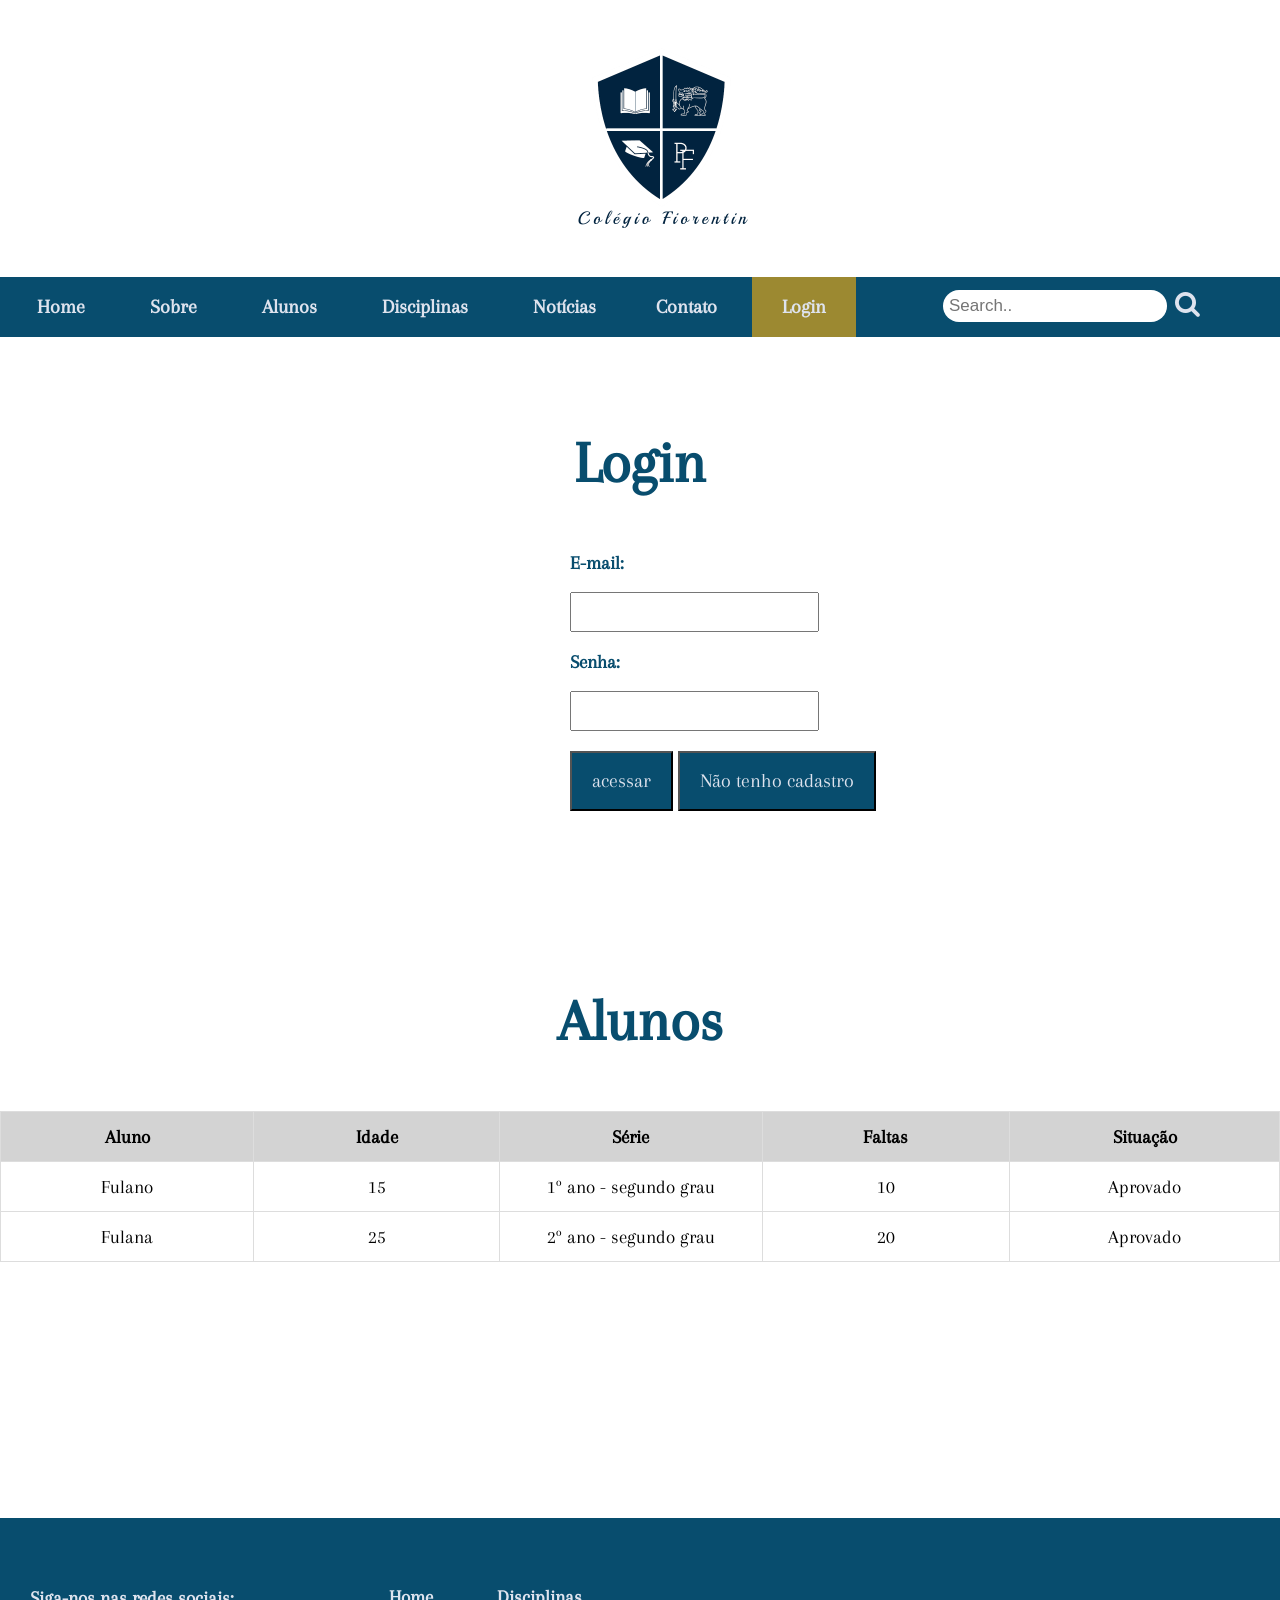
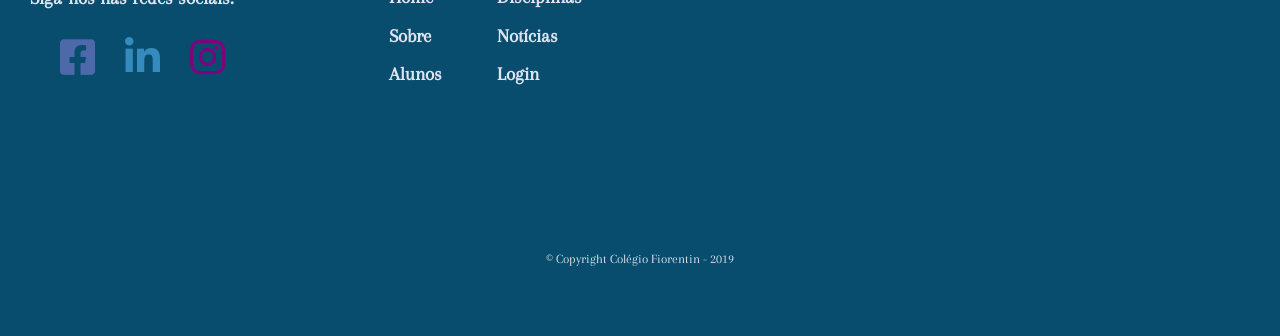
==== login.html @ 2f36b764 "Crud Colégio em Javascript" ====
<!DOCTYPE html>
<html lang="pt-br">
<head>
    <meta charset="UTF-8" />
    <meta name="viewport" content="width=device-width">
    <meta name="author" content="Philippo Rodrigues" />
    <meta name="keywords" content="Colégio, Fiorentin, High School" />
    <link rel="stylesheet" href="https://cdnjs.cloudflare.com/ajax/libs/font-awesome/5.11.2/css/all.css" type="text/css">
    <title>Login</title>
    <link rel="stylesheet" href="https://cdnjs.cloudflare.com/ajax/libs/font-awesome/4.7.0/css/font-awesome.min.css">
    <script src="Modernizr/modernizr-custom.js"></script>
    <link rel="stylesheet" href="css/reset.css" />
    <link rel="stylesheet" href="css/estilos.css" />
    <link
            href="https://fonts.googleapis.com/css?family=Arapey&display=swap"
            rel="stylesheet"
    />
</head>

<body>

<header>
    <div class="imagem-cabecalho">
        <img
                src="imagensIndex/logoColegio.png"
                alt="Brasão da escola nas cores azul e branco"
                title="Logomarca escola"
        />
    </div>
    <div>
        <nav class="menu-outras-paginas">
            <ul class="primary">
                <li>
                    <a href="index.html" title="home">home</a>
                </li>
                <li>
                    <a href="sobre.html" title="sobre">sobre</a>
                </li>
                <li>
                    <a href="">alunos</a>
                    <ul class="sub">
                        <li><a href="alunos.html" title="alunos">tabela de alunos</a></li>
                    </ul>
                </li>
                <li>
                    <a href="#">disciplinas</a>
                    <ul class="sub">
                        <li><a href="#">tabela de disciplinas/professores</a></li>
                    </ul>
                </li>
                <li>
                    <a href="noticias.html" title="notícias">notícias</a>
                <li>
                    <a href="contato.html" title="contato">contato</a>
                </li>
                <li class="login">
                    <a href="login.html">login</a>
                    <ul class="sub">
                        <li><a  class="menu-login" href="login.html" title="login">Login</a></li>
                        <li><a  class="menu-cadastro" href="login.html" title="cadastro">Cadastro</a></li>
                    </ul>
                </li>
                <li class="search">
                    <form>
                        <label>
                            <input type="text" placeholder="Search.." name="search">
                        </label>
                        <button type="submit"><i class="fa fa-search"></i></button>
                    </form>
                </li>
            </ul>
        </nav>
    </div>
</header>
<main>
    <section id="form-login">

        <h2>Login</h2>

        <div class="login-form">
        <form>
                <label for="nome-login">E-mail:</label>
                <input type="text" id="nome-login" required />

                <label for="senha-login">Senha:</label>
                <input type="password" id="senha-login" required />

            <input type="button" value="acessar" class="submit-login" />
            <input type="button" value="Não tenho cadastro" class="sem-cadastro-login" onclick="cadastro()" />
        </form>
        </div>

        <div class="tabela-login">
            <h2>Alunos</h2>
            <table id="tabela-login">
                <thead>
                <tr>
                    <th>Aluno</th>
                    <th>Idade</th>
                    <th>Série</th>
                    <th>Faltas</th>
                    <th>Situação</th>
                </tr>
                </thead>
                <tbody id="tbody-login">
                <tr>
                    <td>
                        Fulano
                    </td>
                    <td>
                        15
                    </td>
                    <td>
                        1º ano - segundo grau
                    </td>
                    <td>
                        10
                    </td>
                    <td>
                        Aprovado
                    </td>
                </tr>
                <tr>
                    <td>
                        Fulana
                    </td>
                    <td>
                        25
                    </td>
                    <td>
                        2º ano - segundo grau
                    </td>
                    <td>
                        20
                    </td>
                    <td>
                        Aprovado
                    </td>
                </tr>

                </tbody>
            </table>
        </div>
    </section>

    <section id="cadastro-login">

        <h2>Cadastro</h2>

        <div class="cadastro-form">

        <form>
                <label for="nome-cadastro">Nome completo:</label>
                <input type="text" id="nome-cadastro" required />

                <label for="email-cadastro">E-mail:</label>
                <input type="email" id="email-cadastro" required />

                <label for="senha-cadastro">Senha:</label>
                <input type="email" id="senha-cadastro" required />

            <input type="button" value="cadastrar" class="submit-cadastro" />
        </form>
        </div>
    </section>
</main>
<footer>
    <section class="redes-sociais">
        <h4>Siga-nos nas redes sociais:</h4>
        <ul class='icones'>
            <li class='fb'>
                <i class="fab fa-facebook-square"></i>
            </li>
            <li class="in">
                <i class="fab fa-linkedin"></i>
            </li>
            <li class="ig">
                <i class="fab fa-instagram"></i>
            </li>
        </ul>
    </section>

    <div class="menu-footer">
        <ul class="menu-simplificado">
            <li><a href="index.html">Home</a></li>
            <li><a href="sobre.html">Sobre</a></li>
            <li><a href="alunos.html">Alunos</a></li>
        </ul>
        <ul class="menu-simplificado2">
            <li><a href="disciplinas.html">Disciplinas</a></li>
            <li><a href="noticias.html">notícias</a></li>
            <li><a href="login.html">login</a></li>
        </ul>
    </div>

    <p class="copyright">&copy; Copyright Colégio Fiorentin - 2019</p>

</footer>
<script src="js/loginCadastro.js"></script>
</body>
</html>
---- css/estilos.css ----
* {
  box-sizing: border-box;
  margin: 0;
  padding: 0;
}

header {
  width: 100%;
}

body {
  font-family: "Arapey", serif;
  font-size: 1.2em;
  background-color: #fff;
  margin: 0;
}

.imagem-cabecalho img {
  position: relative;
  width: auto;
  margin: 3% 44%;
}

nav {
  text-align: center;
  display: block;
  margin-bottom: 11em;
  background-color: #084d6e;
  box-sizing: border-box;
}

nav a {
  color: #dee3ee;
  text-align: center;
  text-transform: capitalize;
  font-weight: bolder;
  text-decoration: none;
  font-size: 20px;
}

nav ul li {
  display: inline-block;
}

nav > ul > .login {
  background-color: #9c8931;
}

nav a:hover {
  text-decoration: underline;
  background: #dee3ee;
  padding: 100%;
}

a {
  text-decoration: none;
  color: #fff;
}

ul:after {
  clear: both;
}

ul:before,
ul:after {
  content: " ";
  display: table;
}

ul.primary li a {
  display: block;
  padding: 20px 30px;
}

ul.primary li:last-child a {
  border-right: none;
}

ul.primary li a:hover {
  color: #000;
}

ul.sub {
  position: absolute;
  z-index: 200;
  box-shadow: 2px 2px 0 #bebebe;
  width: 28%;
  display: none;
}

ul.sub li {
  float: none;
  margin: 0;
}

ul.sub li a {
  border-bottom: 1px dotted #ccc;
  border-right: none;
  color: #000;
}

ul.sub li a:hover {
  color: #000;
  background: #eeeeee;
}

ul.primary li:hover ul {
  display: block;
  background: #fff;
}

ul.primary li:hover a {
  background: #fff;
  color: #666;
}

ul.primary li:hover > a {
  color: #000;
}

.primary .search {
  overflow: hidden;
  background-color: inherit;
  display: inline-block;
  padding-left: 80px;
  padding-top: 1%;
}

.primary.search a {
  float: left;
  color: black;
  text-align: center;
  padding: 14px 16px;
  text-decoration: none;
  font-size: 17px;
}

.primary .search a:hover {
  background-color: #ddd;
  color: black;
}

.primary .search a.active {
  background-color: #2196f3;
  color: white;
}

.primary .search {
  float: right;
  padding-right: 80px;
}

.primary .search input[type="text"] {
  padding: 6px;
  font-size: 17px;
  border: none;
  vertical-align: middle;
  border-radius: 50px;
}

.primary .search button {
  float: right;
  vertical-align: middle;
  margin-left: 8px;
  background-color: inherit;
  font-size: 27px;
  border: none;
  cursor: pointer;
  color: #dee3ee;
}

.primary .search button:hover {
  background: #ccc;
}

main {
  margin-bottom: 105px;
}

#subtitulo1 h2 {
  color: #084d6e;
  font-size: 3em;
  text-align: center;
}

.imagem-banner {
  width: 100%;
  height: 800px;
  box-sizing: border-box;
  margin: 2.5em 0;
}

.secao-eventos-index,
.secao-sobre {
  width: 100%;
  height: 400px;
  box-sizing: border-box;
}

.secao-eventos-index h4 {
  font-size: 40px;
  text-align: left;
  margin-bottom: 1.5em;
  margin-left: 30px;
  color: #084d6e;
  width: 100%;
}

#subtitulo2 h2,
#subtitulo3 h2,
#subtitulo4 h2 {
  margin-top: 5em;
  padding-bottom: 1em;
  color: #084d6e;
  font-size: 1.6em;
  text-align: left;
}

#subtitulo2 p,
#subtitulo3 p,
#subtitulo4 p {
  vertical-align: middle;
  margin-top: 6%;
  color: black;
  font-weight: bold;
  text-align: justify;
}

#subtitulo2 img,
#subtitulo3 img,
#subtitulo4 img {
  margin-right: 3%;
  float: left;
  border-radius: 100%;
  width: 100px;
}

#subtitulo2 img,
#subtitulo3 img,
#subtitulo4 img {
  box-shadow: 0 0 0 rgba(98, 69, 59, 0.3);
  transition: box-shadow 0.8s ease-in-out;
}

#subtitulo2 img:hover,
#subtitulo3 img:hover,
#subtitulo4 img:hover {
  box-shadow: 0 20px 20px rgba(98, 69, 59, 0.3);
  transition: box-shadow 0.8s ease-in-out;
  transform: scale(1.2);
}

#subtitulo2,
#subtitulo3,
#subtitulo4,
#depoimento1,
#depoimento2,
#depoimento3 {
  display: inline-block;
  float: left;
}

#subtitulo2 {
  margin-left: 5%;
}

#subtitulo3 {
  margin-left: 6%;
}

#subtitulo4 {
  margin-left: 11%;
}

.depoimentos-index {
  margin-top: 6%;
  background: repeating-linear-gradient(#fefefe, #dee3ee, #fefefe);
  margin-bottom: 100px;
  height: 600px;
}

.depoimentos-index h2 {
  font-size: 60px;
  text-align: center;
  color: #084d6e;
  text-transform: capitalize;
}

.secao-eventos-index h2 {
  font-size: 60px;
  color: #084d6e;
  text-align: center;
  text-transform: capitalize;
}

#depoimento1 {
  margin-left: 5%;
}

#depoimento2 {
  margin-left: 6%;
}

#depoimento3 {
  margin-left: 5%;
}

#depoimento1 h2,
#depoimento2 h2,
#depoimento3 h2 {
  margin-top: 5em;
  padding-bottom: 1em;
  color: #084d6e;
  font-size: 1.6em;
  text-align: left;
  font-style: italic;
}

#depoimento1 img,
#depoimento2 img,
#depoimento3 img {
  margin-right: 5%;
  float: left;
  width: 200px;
  height: 200px;
}

#depoimento1 p,
#depoimento3 p {
  vertical-align: top;
  margin-bottom: 52px;
  color: black;
  font-style: italic;
  width: 350px;
  overflow-wrap: break-word;
  font-size: 23px;
}

#depoimento2 p {
  vertical-align: middle;
  margin-bottom: 30px;
  color: black;
  font-style: italic;
  width: 350px;
  overflow-wrap: break-word;
  font-size: 23px;
}

#depoimento1 p:last-child,
#depoimento2 p:last-child,
#depoimento3 p:last-child {
  display: inline-block;
  font-size: 12px;
}

footer {
  background: #084d6e;
  padding-top: 40px;
}

.redes-sociais {
  margin-top: 30px;
  margin-left: 30px;
  margin-bottom: 15px;
  display: inline-block;
}

.redes-sociais h4 {
  color: #dee3ee;
  margin-bottom: 20px;
}

.fb,
.in,
.ig {
  float: left;
  margin-left: 30px;
  font-size: 40px;
  padding-top: 10px;
  display: inline-block;
}

.fb {
  color: #4e69aa;
}

.in {
  color: #368bbe;
}

.ig {
  color: purple;
}

.menu-footer {
  display: inline-block;
  margin-left: 150px;
}

.menu-simplificado,
.menu-simplificado2 {
  display: inline-block;
  list-style-type: none;
  margin-top: 20px;
  line-height: 2;
  text-transform: capitalize;
  font-weight: bold;
  color: #dee3ee;
}

.menu-simplificado2 {
  margin-left: 50px;
}

.menu-simplificado a:link,
.menu-simplificado2 a:link {
  text-decoration: none;
  color: #dee3ee;
}

.copyright {
  color: #dee3ee;
  font-size: 13px;
  padding-top: 160px;
  text-align: center;
  padding-bottom: 70px;
}

/*Sobre*/

.menu-outras-paginas {
  margin-bottom: 5em;
}

.secao-sobre {
  margin-bottom: 45em;
  text-transform: capitalize;
}

.secao-sobre h2 {
  font-size: 60px;
  margin-bottom: 2em;
  text-align: center;
  color: #084d6e;
  width: 100%;
}

#imagem-sobre img {
  float: left;
  display: inline-block;
  width: 600px;
  margin-left: 70px;
  margin-right: 3em;
}

#texto-sobre {
  vertical-align: middle;
  color: black;
  overflow-wrap: break-word;
  font-size: 22px;
  line-height: 2;
  text-align: justify;
  margin-right: 30px;
}

#texto-sobre2 {
  float: left;
  margin-left: 20px;
  margin-top: 60px;
  vertical-align: middle;
  color: black;
  overflow-wrap: break-word;
  font-size: 18px;
  line-height: 2;
  text-align: justify;
}

/*Contato*/

#contato-colegio h2,
#form h2 {
  font-size: 60px;
  margin-bottom: 2em;
  margin-left: 50px;
  text-align: center;
  color: #084d6e;
  width: 100%;
}

#contato-colegio h2,
#contato-colegio form,
#contato-colegio input,
#contato-colegio .submit,
#contato-colegio {
  text-align: center;
  margin-bottom: 20px;
}

#contato-colegio h2 {
  margin-bottom: 1.5em;
}

#nome,
#email,
#individuo {
  text-align: center;
  width: 35%;
  height: 30px;
  border-color: #084d6e;
}

#nome,
#email {
  margin-left: 60px;
  text-align: center;
}

#individuo {
  margin-bottom: 20px;
  margin-left: 40px;
}

#comentarios {
  margin-left: 20px;
  text-align: center;
  width: 35%;
  height: 100px;
  color: #084d6e;
  font-weight: bold;
  font-size: 14px;
  border-color: #084d6e;
}

.submit {
  width: 35%;
  height: 40px;
  font-family: "Arapey", serif;
  background-color: #084d6e;
  font-size: 20px;
  color: #dee3ee;
  margin-left: 125px;
  margin-top: 20px;
}

#formulario img {
  width: 300px;
  height: 300px;
  float: right;
  margin-right: 20%;
  object-fit: fill;
}

/*Alunos*/

#cadastro, #alterar {
  display: block;
  width: 35%;
  height: 60px;
  font-family: "Arapey", serif;
  background-color: #084d6e;
  font-size: 20px;
  color: #dee3ee;
  margin-left: 30px;
}

#form input,
#aluno,
#idade,
#serie,
#faltas {
  margin-bottom: 20px;
  margin-top: 20px;
  display: block;
  width: 35%;
  height: 30px;
  margin-left: 30px;
}

#form label {
  margin-left: 30px;
}

#form p {
  display: block;
  width: auto;
  text-align: center;
  margin-bottom: 3em;
  background-color: #dee3ee;
  font-weight: bold;
  padding: 7px;
}

#tabela {
  margin-top: 10em;
  margin-left: 30px;
}

td,
th {
  border: 1px solid #ddd;
  text-align: center;
  width: 940px;
  height: 50px;
  vertical-align: middle;
}

td:last-child, td:nth-child(6) {
  border: none;
}

th {
  background-color: lightgray;
}

#botao-apagar, #botao-editar {
  width: 35%;
  height: 40px;
  font-family: "Arapey", serif;
  font-size: 20px;
  color: #dee3ee;
  float: left;
}

#botao-editar {
  margin-left: 20%;
  margin-right: 5%;
  background-color: #084d6e;
}

#botao-apagar {
  background-color: red;
}

.footer-contato {
  margin-top: 300px;
}

/*Notícias*/

#titulo-noticia-pagina {
  color: #084d6e;
  font-size: 3em;
  text-align: center;
  margin-bottom: 1em;
}

.noticia-principal h2 {
  font-weight: bold;
  font-size: 30px;
  margin: 10px 70px;
}

.noticia-principal h4 {
  font-weight: bold;
  font-size: 20px;
  margin: 10px 70px;
}

.noticia-principal p {
  text-align: justify;
  line-height: 1.6;
  margin: 10px 70px;
}

.noticia-principal p:last-child {
  text-align: justify;
  line-height: 1.6;
  margin: 10px 70px;
  font-weight: bold;
}

.noticia-principal p:last-child {
  margin-bottom: 6em;
}

.noticia-principal a {
  color: black;
}

#noticia2 {
  margin-left: 5%;
}

#noticia2 img,
#noticia3 img,
#noticia4 img {
  float: left;
  display: inline-block;
  width: 200px;
  height: 200px;
  vertical-align: center;
}

#noticia2 img {
  margin-top: 20px;
  margin-left: 50px;
}

#noticia3 img {
  margin-left: 300px;
}

#noticia4 img {
  margin-top: -18px;
  margin-left: 270px;
}

.noticia2-titulo,
.noticia3-titulo,
.noticia4-titulo {
  display: inline-block;
  color: black;
  font-size: 16px;
}

.noticia2-titulo {
  margin-left: 30px;
}

.noticia3-titulo {
  margin-left: 200px;
  margin-top: -20px;
}

.noticia4-titulo {
  margin-left: 160px;
  margin-top: -40px;
}

/*Login*/

#cadastro-login {
  display: none;
}

#nome-login, #senha-login, #nome-cadastro, #email-cadastro, #senha-cadastro{
  width: 35%;
  height: 40px;
  display: block;
  color: #084d6e;
  font-size: 16px;
  margin: 20px 0;
}

.login-form, .cadastro-form {
  margin-top: 2em;
  margin-left: 570px;
  color: #084d6e;
  font-weight: bold;
}

.cadastro-form{
  margin-top: 2em;
  margin-left: 570px;
  color: #084d6e;
  font-weight: bold;
}

#form-login h2, #cadastro-login h2{
  font-size: 60px;
  margin-bottom: 1em;
  text-align: center;
  color: #084d6e;
  width: 100%;
}

.submit-login, .sem-cadastro-login {
  height: 60px;
  padding: 0 20px;
  font-family: "Arapey", serif;
  background-color: #084d6e;
  font-size: 20px;
  color: #dee3ee;
}

.submit-cadastro {
  width: 35%;
  height: 60px;
  padding: 0 20px;
  font-family: "Arapey", serif;
  background-color: #084d6e;
  font-size: 20px;
  color: #dee3ee;
}

.tabela-login h2{
  margin-top: 3em;
  font-size: 60px;
  margin-bottom: 1em;
  text-align: center;
  color: #084d6e;
  width: 100%;
}

#tabela-login{
  margin-top: 3em;
  margin-bottom: 20%;
}

#tabela-login td {
  border: 1px solid #ddd;
}

/*Responsividade */

/* Iphone 7
Ipad não está sendo responsivo com as configurações abaixo
Tablets Android estão responsivos*/

@media (max-width: 900px) {

  body {
    background-color: white;
  }

  .login-form, .cadastro-form{
    margin-left: 30px;
    width: 250%;
  }

  nav ul li {
    width: 100%;
    display: block;
  }

  nav ul li ul li {
    display: none;
  }

  .imagem-cabecalho {
    display: inline-block;
    text-align: center;
  }

  #imagem-sobre img {
    float: none;
    display: inline-block;
    text-align: center;
    width: 100%;
    margin-left: 0;
    margin-right: 0;
  }

  #texto-sobre {
    margin-right: 0;
  }

  #texto-sobre2 {
    margin-left: 0;
  }

  #tbody-alunos,
  .botao-apagar,
  .botao-editar {
    width: 100%;
  }

  .botao-editar {
    margin-left: 0;
  }

  #form h2,
  #contato-colegio h2 {
    margin-left: 0;
  }

  #form input {
    width: 80%;
  }

  #aluno,
  #idade,
  #faltas {
    width: auto;
    margin-left: 0;
  }

  #contato-colegio input,
  #contato-colegio label,
  #individuo,
  #comentarios {
    text-align: left;
    margin-left: 0;
    width: 100%;
  }

  #contato-colegio input,
  #individuo,
  #comentarios {
    margin-top: 20px;
  }

  #individuo,
  #comentarios {
    margin-left: 0;
  }

  #serie {
    margin-left: 30px;
    width: 80%;
  }

  #tabela {
    margin-left: 0;
  }

  .imagem-banner {
    width: 100%;
    height: 100%;
  }

  #subtitulo4 {
    margin-bottom: 60px;
    background: none;
  }

  #depoimento1 {
    color: black;
    background-color: white;
    width: 100%;
    margin: 0;
  }

  footer {
    background-color: #084d6e;
    display: inline-block;
    height: 500px;
    width: auto;
    margin-top: 2em;
  }

  .menu-footer {
    margin-left: 100px;
    margin-top: 20px;
  }

  .copyright {
    padding-top: 100px;
  }

  .icone {
    display: inline-block;
  }

  .noticia2-titulo,
  .noticia3-titulo,
  .noticia4-titulo {
    margin-left: 0;
  }

  .noticia3-titulo,
  .noticia4-titulo {
    margin-top: 20px;
  }

  #noticia3 img,
  #noticia4 img {
    margin-left: 70px;
    margin-top: 20px;
  }

  #noticia4 img {
    margin-bottom: 30px;
  }

  .noticia-principal p:last-child {
    margin-bottom: 1em;
  }
}


/*TESTE*/

#aluno-teste, #idade-teste, #serie-teste, #faltas-teste, #tabela-teste label, #cadastro-teste{
  display: block;
  text-align: left;
  margin-top: 20px;
  margin-left: 20px;
  width: 30%;
  height: 30px;
  color: black;
}

#que-saco{
  width: 80%;
}

#cadastro-teste{
  margin-bottom: 30px;
}

#tabela-completa{
  margin-left: 10%;
  width: 110%;
  color: black;
}

#tabela-completa td > a{
  color: black;
  margin-right: 10px;
}
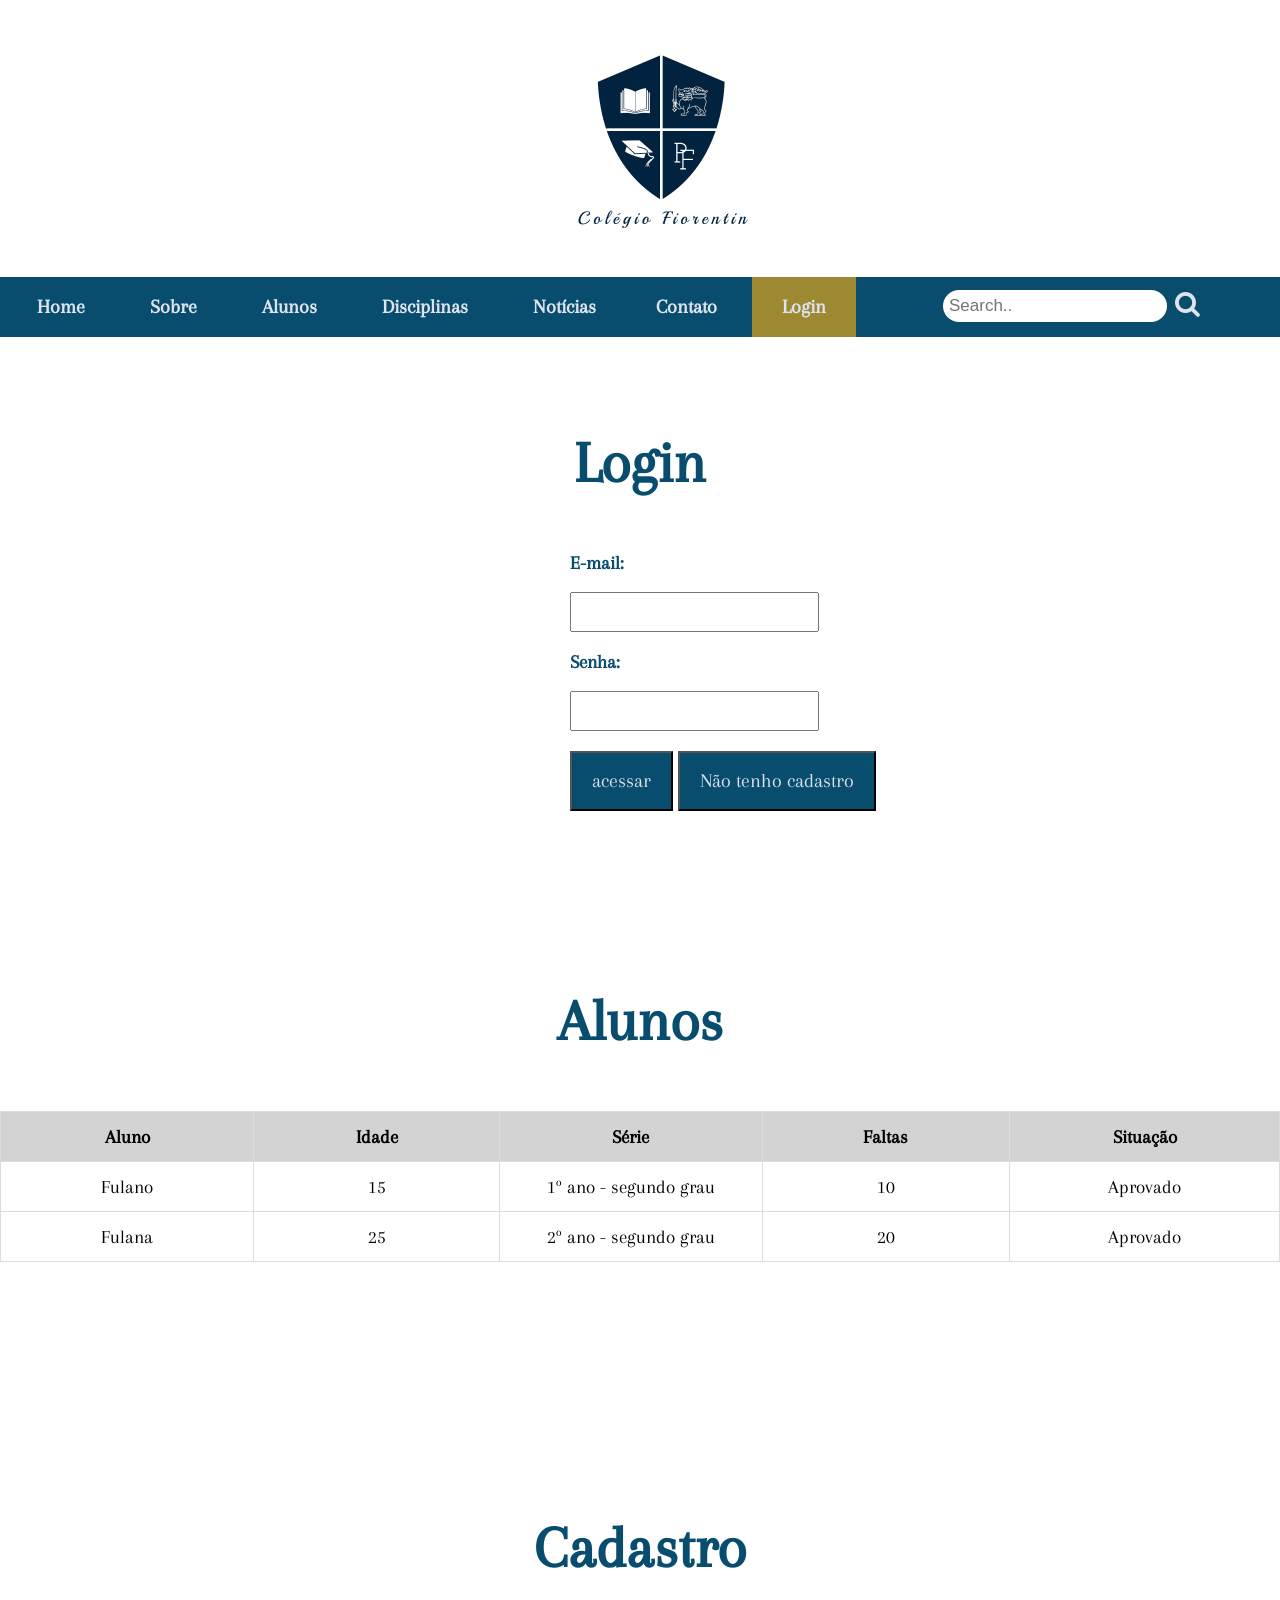
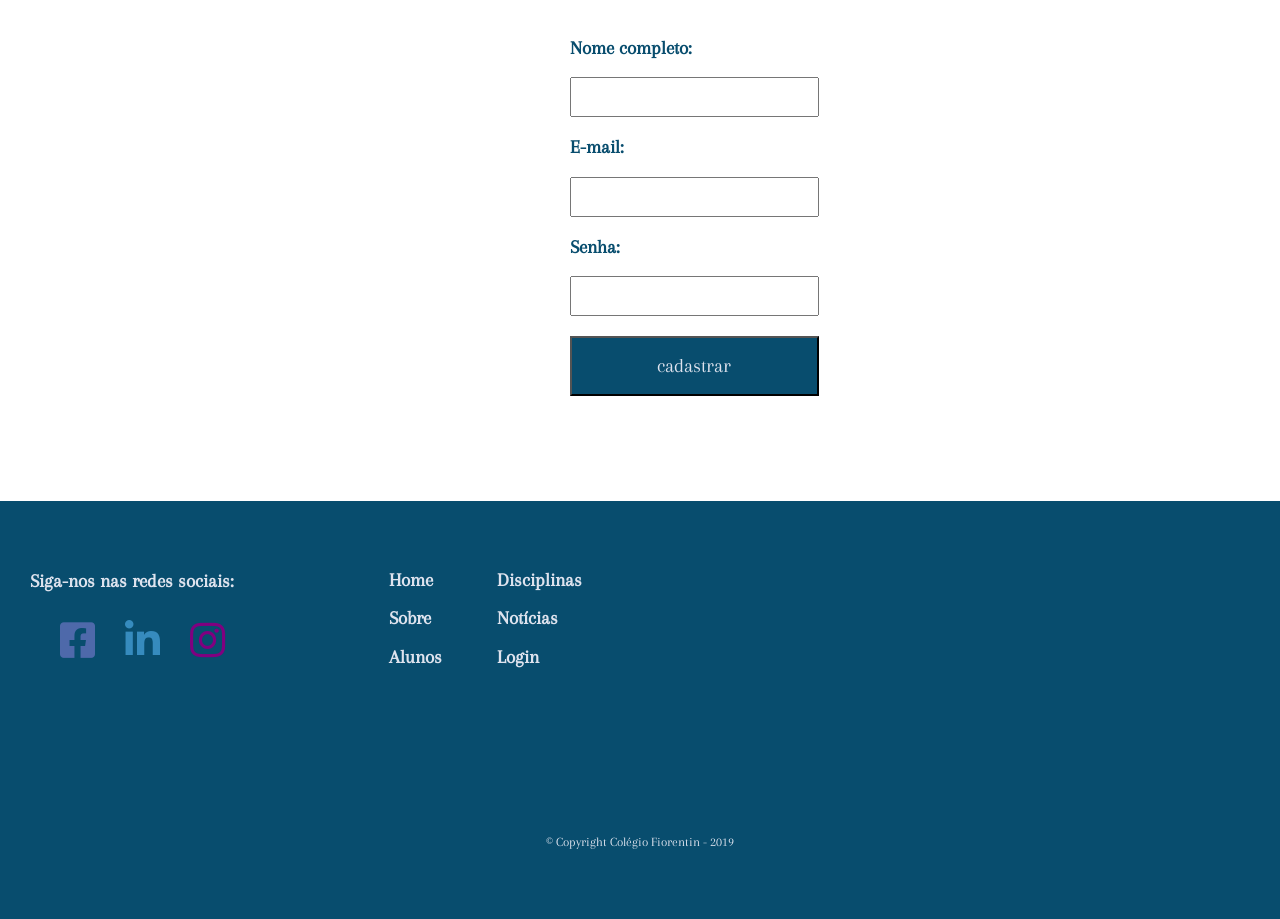
==== commit 696c4519: "Crud Colégio em Javascript" ====
--- a/login.html
+++ b/login.html
@@ -196,6 +196,7 @@
     <p class="copyright">&copy; Copyright Colégio Fiorentin - 2019</p>
 
 </footer>
+<script src="js/jquery-3.4.1.js"></script>
 <script src="js/loginCadastro.js"></script>
 </body>
 </html>
--- a/css/estilos.css
+++ b/css/estilos.css
@@ -729,9 +729,9 @@
 
 /*Login*/
 
-#cadastro-login {
-  display: none;
-}
+/*#cadastro-login {*/
+/*  display: none;*/
+/*}*/
 
 #nome-login, #senha-login, #nome-cadastro, #email-cadastro, #senha-cadastro{
   width: 35%;
